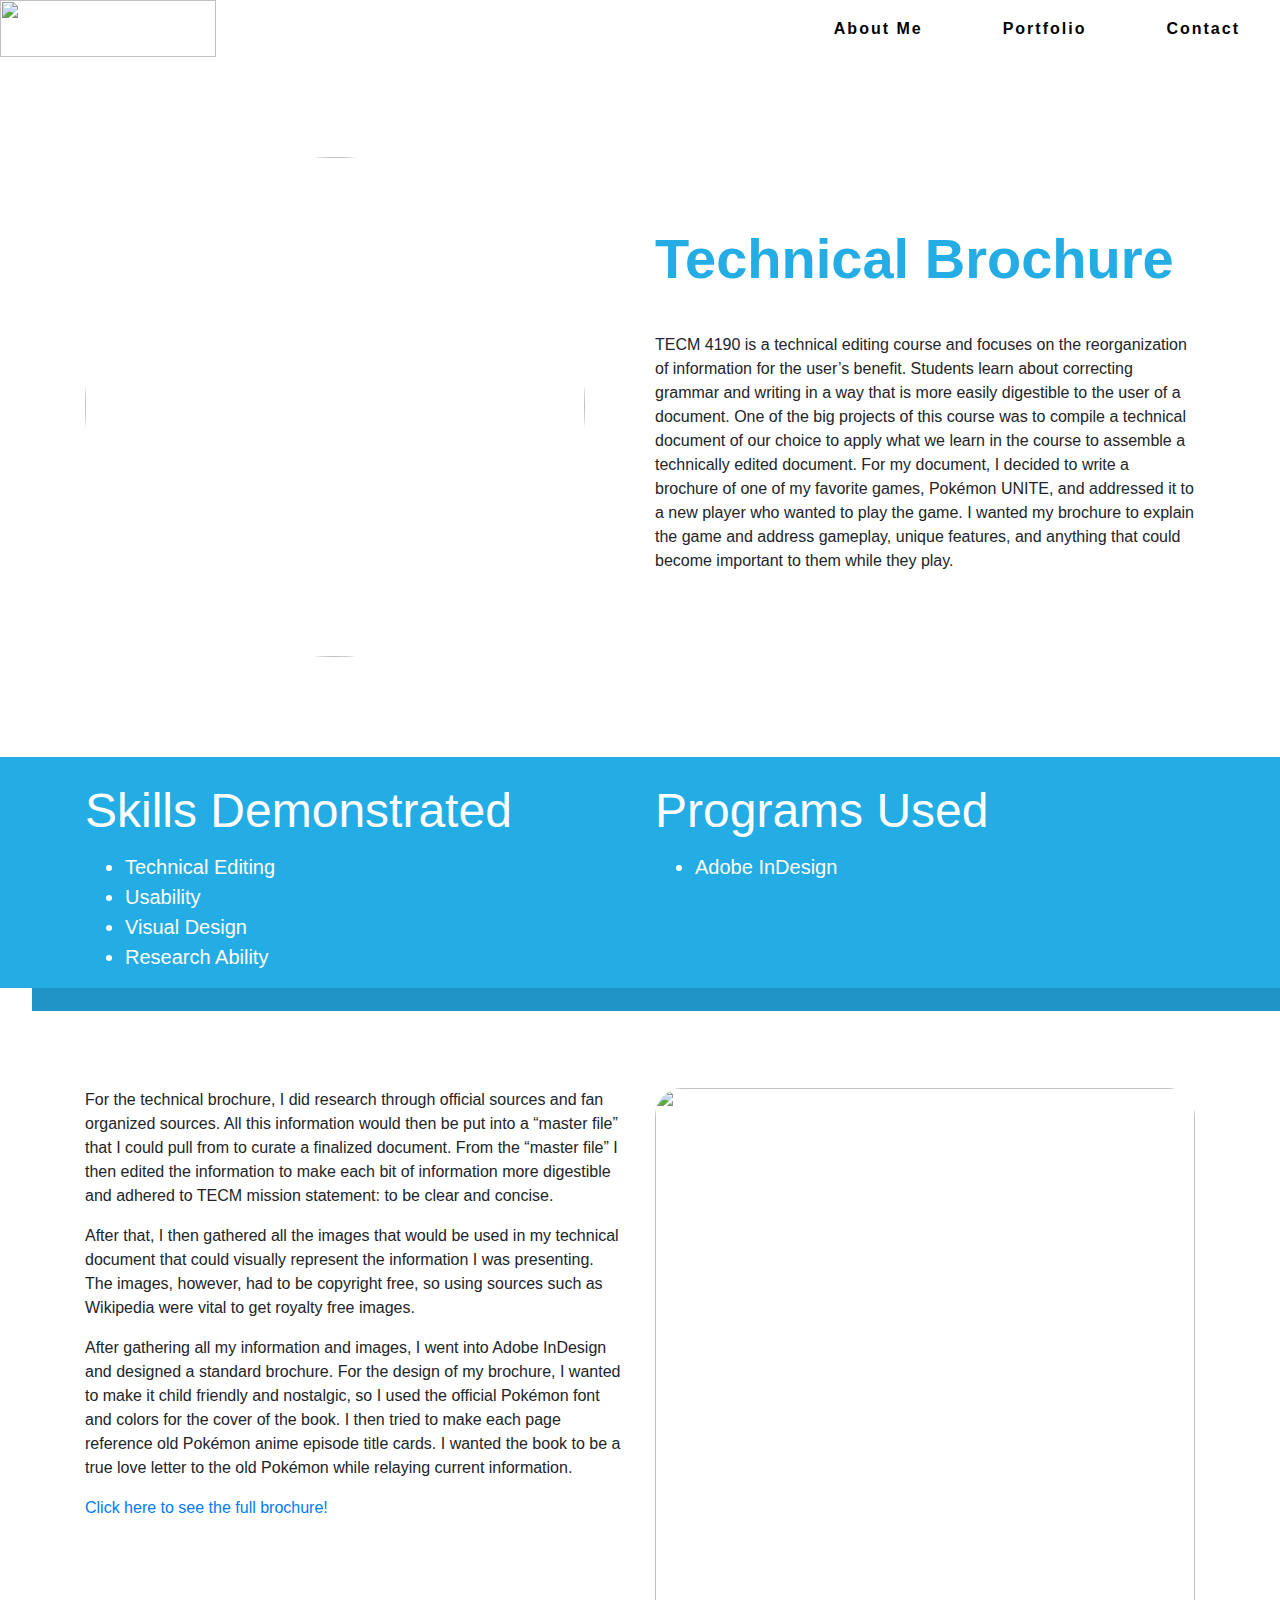
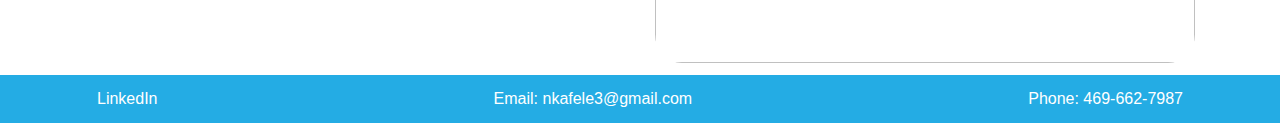
==== techbrochure.html @ 494a128d "Add files via upload" ====
<!doctype html>
<html>
<head>
	<title>Technical Brochure Page</title>
	<link rel="stylesheet" href="Style.css">
	<link rel="stylesheet" href="https://stackpath.bootstrapcdn.com/bootstrap/4.3.1/css/bootstrap.min.css" integrity="sha384-ggOyR0iXCbMQv3Xipma34MD+dH/1fQ784/j6cY/iJTQUOhcWr7x9JvoRxT2MZw1T" crossorigin="anonymous">
</head>
	<body>
		<div class="container>">
			<header class="site-header">
				<a href="homepage.html"><img src="logo.png"></a>
				<nav class="main-nav">
					<ul>
						<li><a href="about-me.html">About Me</a></li>
						<li><a href="portfolio-path.html">Portfolio</a></li>
						<li><a href="contact-page.html">Contact</a></li>
					</ul>
				</nav>
			</div><!--container close-->
		</header><!--header close-->

		<div class="proj-hero">
			<div class="container">
				<div class="row">
					<div class="col-md-6">
						<img src="techbrochure.jpg">
					</div>

					<div class="col-md-6 vertical-centered">
						<h2>Technical Brochure</h2>
						<p>TECM 4190 is a technical editing course and focuses on the reorganization of information for the user’s benefit. Students learn about correcting grammar and writing in a way that is more easily digestible to the user of a document. One of the big projects of this course was to compile a technical document of our choice to apply what we learn in the course to assemble a technically edited document. For my document, I decided to write a brochure of one of my favorite games, Pokémon UNITE, and addressed it to a new player who wanted to play the game. I wanted my brochure to explain the game and address gameplay, unique features, and anything that could become important to them while they play.</p>
					</div>
				</div><!--row end-->
			</div><!--container end-->
		</div><!--hero end-->

		<div class="proj-skills">
			<div class="container">
				<div class="row">
					<div class="col-md-6">
						<h3>Skills Demonstrated</h3>
						<ul>
							<li>Technical Editing</li>
							<li>Usability</li>
							<li>Visual Design</li>
							<li>Research Ability</li>
						</ul>
					</div>

					<div class="col-md-6">
						<h3>Programs Used</h3>
						<ul>
							<li>Adobe InDesign</li>
						</ul>
					</div>
				</div><!--row end-->
			</div><!--container end-->
		</div><!--card-skills end--->


		<div class="tech-content">
			<div class="container">
				<div class="row">
					<div class="col-md-6">
						<p>For the technical brochure, I did research through official sources and fan organized sources. All this information would then be put into a “master file” that I could pull from to curate a finalized document. From the “master file” I then edited the information to make each bit of information more digestible and adhered to TECM mission statement: to be clear and concise.</p>

						<p>After that, I then gathered all the images that would be used in my technical document that could visually represent the information I was presenting. The images, however, had to be copyright free, so using sources such as Wikipedia were vital to get royalty free images.</p>

						<p>After gathering all my information and images, I went into Adobe InDesign and designed a standard brochure. For the design of my brochure, I wanted to make it child friendly and nostalgic, so I used the official Pokémon font and colors for the cover of the book. I then tried to make each page reference old Pokémon anime episode title cards. I wanted the book to be a true love letter to the old Pokémon while relaying current information.</p>

						<p><a href="">Click here to see the full brochure!</a></p>
					</div>

					<div class="col-md-6">
						<img src="techbrochure2.jpg">
				</div><!--row end-->
			</div><!--container end-->
		</div><!--tech-content end-->

		<footer class="site-footer">
			<div class="container">
					<ul>
						<li><a href="https://www.linkedin.com/in/nathan-kafele-3a66a5222/">LinkedIn</a></li>
						<li><a>Email: nkafele3@gmail.com</a></li>
						<li><a>Phone: 469-662-7987</a></li>
					</ul>
			</div>
		</footer>

	</body>
</html>
---- Style.css ----
/*TYPE*/
@font-face {
	font-family: Simply Rounded;
	src: url(Simply Rounded.ttf);
}

h1, h2, h3, h4, h5 {
	font-family: Simply Rounded, sans-serif;
	font-weight: 400;
}


p, li, a {
	font-family: arial, sans-serif;
	font-weight: 200;
}

.container{
	max-width: 1200px;
	margin-left: auto;
	margin-right: auto;
	padding: 0;
}

.heavy{
	font-weight: 700;
}

.light{
	font-weight: 300;
}


/*Hero Section*/


header.site-header{
	display: flex;
	justify-content: space-between;
	align-items: center;

}
body.home .site-header {
	width:100%;
	position: absolute;
	top:0;
}
.site-header img{
	width: 216px;
	height: 57px;
	size: 100%;
}

.main-nav ul{
	display: flex;
	list-style: none;
	margin-bottom: 0;
}

.main-nav ul li{
	margin-left: 40px;
	margin-right: 40px;
}

.main-nav ul li a{
	color: black;
	font-weight: 700;
	letter-spacing: 2px;
}


.herohome{
	min-height: 718px;
	padding: 50px 100px 50px 100px;
	display: flex;
	flex-direction: column;
	justify-content: center;
	background-image: url("hero.jpg");

}


.herohome h1{
	font-size: 104px;
	font-weight: 800;
}

.herohome p{
	font-size: 20px;
	font-weight: 400;
}

.pathlinks img{
	width: 300px;
	height: 300px;
	object-fit: cover;
	display: flex;
	border-radius: 50%;
}
.path {
	position: relative;
}
.path h2{
	font-size: 48px;
	text-align: center;
	color: #24ace4;
}

.grow img:hover{
	transform: scale(1.1);
	transition: .5s;
	padding: 5px;
}



/*FOOTER*/
.site-footer{
  left: 0;
  bottom: 0;
  width: 100%;
	background-color: #24ace4;
}

.site-footer a{
	color: white;
}

.site-footer ul{
	margin-top: 12px;
	padding: 12px;
	display: flex;
	list-style: none;
	justify-content: space-between;
}

.site-footer li{
	font-family: sans-serif;
	font-weight: 400;
	font-size: 16px;
	color: white;
}


/*HOMEPAGE END*/

/*ABOUT ME*/

.rounded img{
	border-radius: 5%;
	height: 700px;
	width:100%;
	object-fit: cover;
}

.about-content{
	margin-top: 100px;
}

.about-content h2{
	font-size: 64px;
	color: #24ace4;
	margin-bottom: 32px;
}

.about-content p{
	font-size: 20px;
}


/*PORTFOLIO PAGE*/

.portfolio-header{
	margin-top: 100px;
	margin-bottom: 75px;
	text-align: center;

}
.portfolio-header h1{
	font-size: 86px;
	color:#24ace4;
}

.portfolio-header h2{
	font-size: 64px;
	font-weight: 800;
	color: #24ace4;
}

.portfolio-header p{
	font-size: 20;
}

.proj img{
	width: 300px;
	height: 300px;
	object-fit: cover;
	display: flex;
	border-radius: 50%;
	margin-left: 30px;
}

/*PORTFOLIO PATHWAY PAGE*/


.port-projs h2{
	text-align: center;
	color: #24ace4;
}

.port-projs p{
	text-align: center;
}

/*PROJECT PAGES*/

.proj-hero img{
	border-radius: 50%;
	width: 500px;
	height: 500px;
	object-fit: cover;
	display: flex;
}
 
.proj-hero{
	margin-bottom: 100px;
	margin-top: 100px;
}

.proj-hero h2{
	font-weight: 600;
	font-size: 56px;
	color: #24ace4;
	margin-bottom: 40px;
}

.proj-hero p {
	font-size: 16px;
}

.proj-skills {
	background-color: #24ace4;
	box-shadow: 32px 23px #1e95c6;
	margin-bottom: 100px;
}


.proj-skills h3{
	font-size: 48px;
	font-weight: 500;
	color: white;
	margin-top: 25px;
	margin-bottom: 12px;
}

.proj-skills ul li{
	font-size: 20px;
	font-weight: 200px;
	color: white;
}

.vertical-centered{
	display: flex;
	flex-direction: column;
	justify-content: center;
}

/*RECCOMENDATION REPORT*/

.rr-content h3{
	color: #24ace4;
	font-weight: 500;
	font-size: 36px;
}

.rr-content p{
	font-size: 16px;
}

.rr-content img{
	width: 100%;
	height: 500px;
	border-image-width: 20;
	border-color: #248F8F;
	object-fit: contain;
	border-radius: 5%;
}

/*CARD SORT*/

.card-content img{
	width: 100%;
	height: 500px;
	object-fit: contain;
	margin-bottom: 75px;
	border-radius: 5%;
}

/*WIREFRAME PROJECT*/

.wf-content img{
	width: 100%;
	object-fit: contain;
	border-radius: 5%;
}

/*TECHNICAL DOCUMENT*/

.tech-content img{
	width: 100%;
	height: 575px;
	object-fit: contain;
	border-radius: 5%;
}



/*IC REPORT*/

.icr-content img{
	width: 100%;
	object-fit: contain;
	border-radius: 5%;
}


/*CONTACT PAGE*/

.contact-info{
	margin-top: 95px;
	margin-bottom: 155px;
}

.contact-info h2{
	font-size: 64px;
	color: #24ace4;
}

.contact-info li{
	font-size: 28px;
}

.contact-info ul li{
	display: flex;
	list-style-type: none;
	line-height: 2.0;
}

.contact-info ul li a{
	color: black;
}
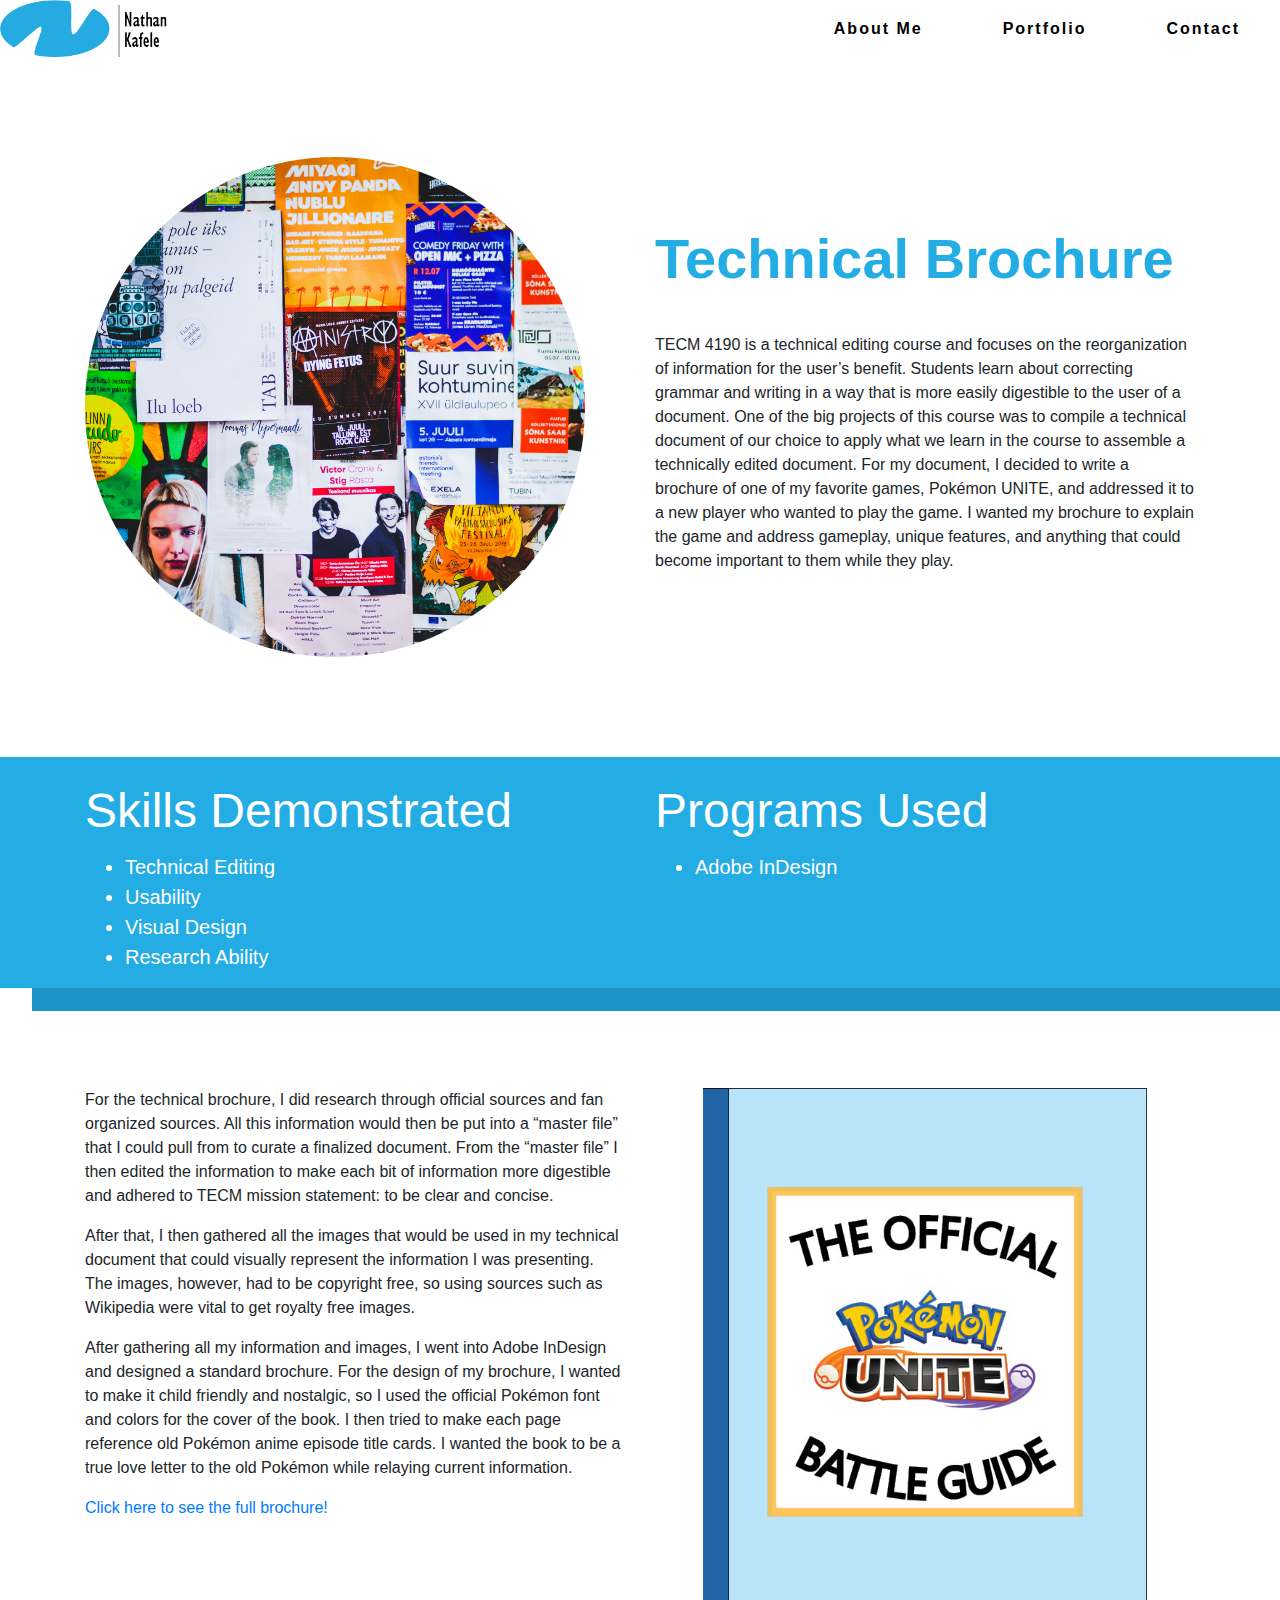
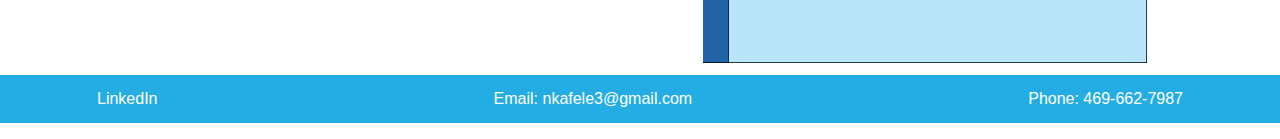
==== commit debd721c: "Update techbrochure.html" ====
--- a/techbrochure.html
+++ b/techbrochure.html
@@ -68,7 +68,7 @@
 
 						<p>After gathering all my information and images, I went into Adobe InDesign and designed a standard brochure. For the design of my brochure, I wanted to make it child friendly and nostalgic, so I used the official Pokémon font and colors for the cover of the book. I then tried to make each page reference old Pokémon anime episode title cards. I wanted the book to be a true love letter to the old Pokémon while relaying current information.</p>
 
-						<p><a href="">Click here to see the full brochure!</a></p>
+						<p><a href="https://1drv.ms/f/c/67933a927dab7e10/Eq9VJ6uhKGdNmYIEMH8AKoYBYqZfc4-RLsiQVPm9YgRxMg?e=DIgr4b">Click here to see the full brochure!</a></p>
 					</div>
 
 					<div class="col-md-6">
@@ -88,4 +88,4 @@
 		</footer>
 
 	</body>
-</html>+</html>
